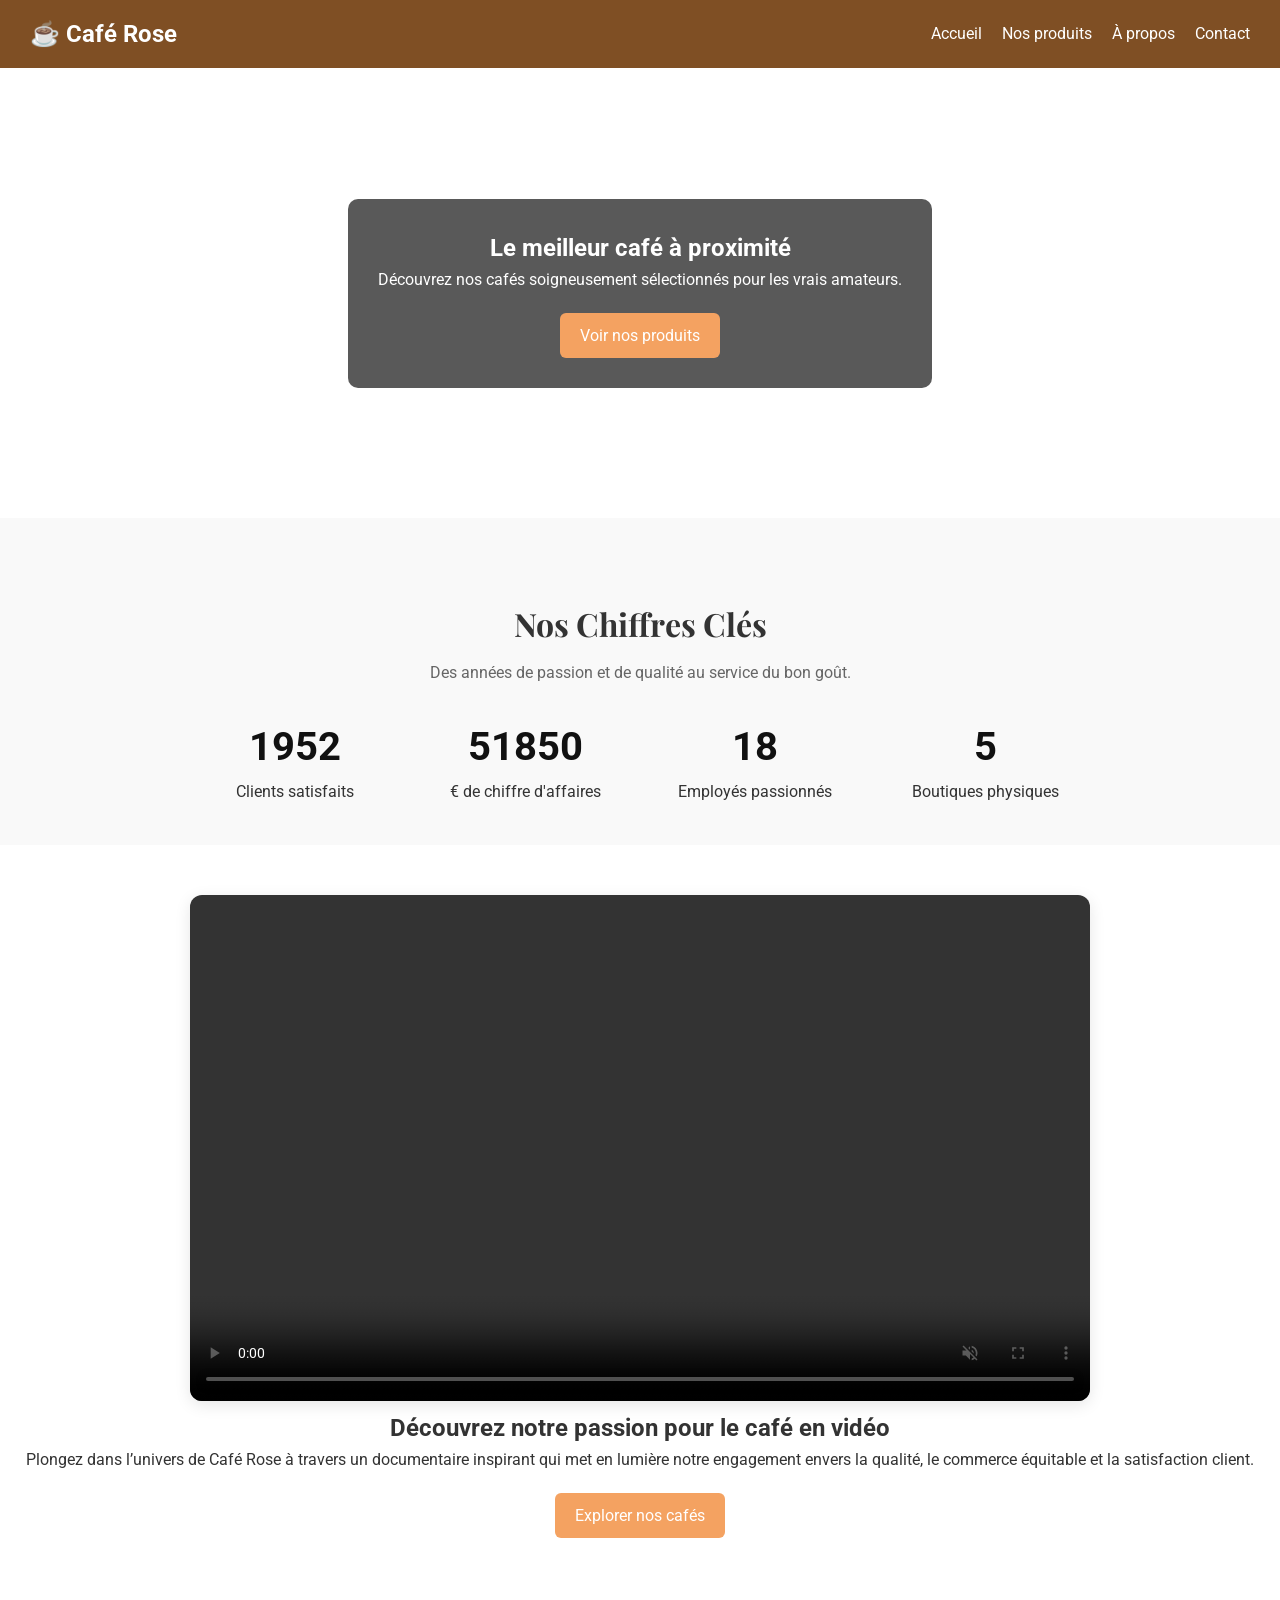
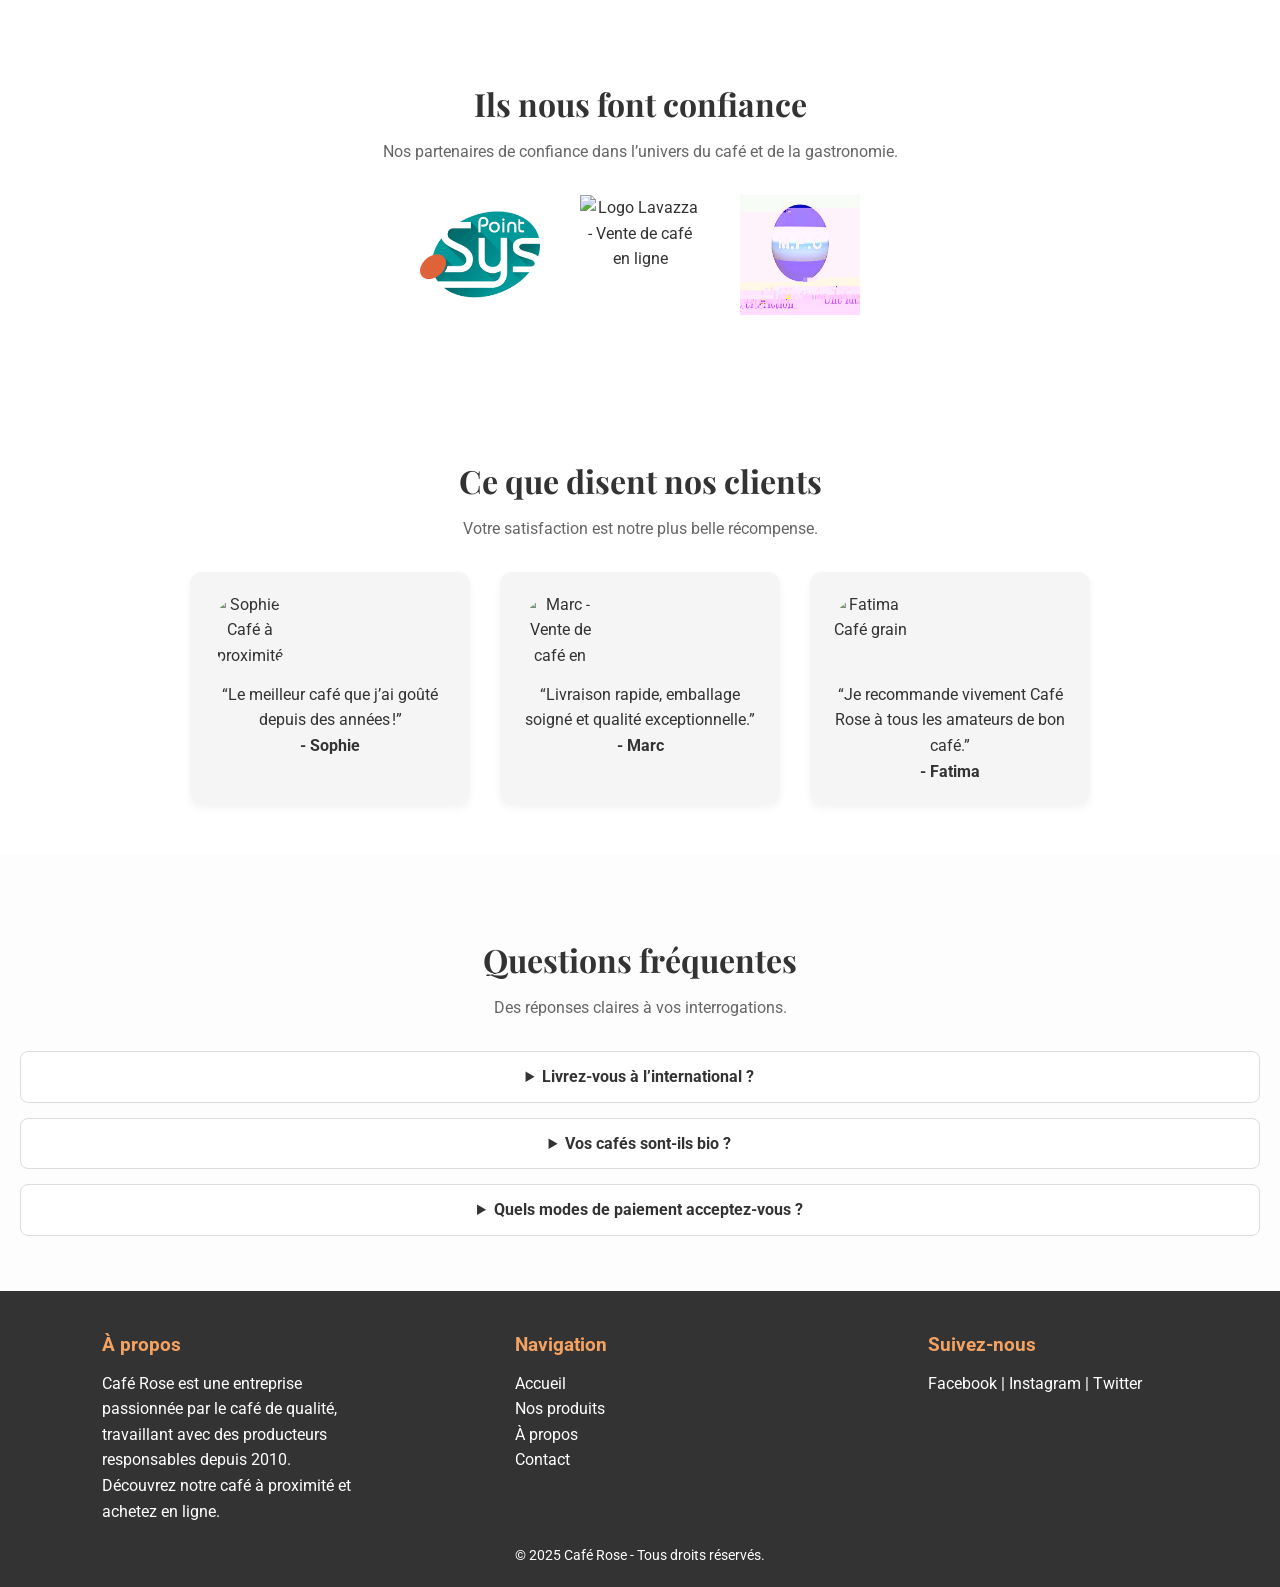
==== index.html @ 736929f2 "Add files via upload" ====
<!DOCTYPE html>
<html lang="fr">
<head>
  <meta charset="UTF-8" />
  <meta name="viewport" content="width=device-width, initial-scale=1.0" />
  <title>Café à proximité | Vente de café en ligne | Café grain | Café en gros pour particulier | Café Rose</title>
  <meta name="description" content="Découvrez Café Rose, votre destination pour le meilleur café à proximité. Achetez du café en ligne, café grain et café en gros pour particulier. Qualité et satisfaction garanties.">
  <link rel="stylesheet" href="style.css" />
  <link rel="preconnect" href="https://fonts.googleapis.com">
  <link rel="preconnect" href="https://fonts.gstatic.com" crossorigin>
  <link href="https://fonts.googleapis.com/css2?family=Playfair+Display:wght@400;700&family=Roboto&display=swap" rel="stylesheet">
</head>
<body>

  <!-- En-tête -->
  <header>
    <div class="logo">☕ Café Rose</div>
    <nav>
      <ul class="menu">
        <li><a href="#accueil">Accueil</a></li>
        <li><a href="nos-produits.html">Nos produits</a></li>
        <li><a href="apropos.html">À propos</a></li>
        <li><a href="contact.html">Contact</a></li>
      </ul>
    </nav>
  </header>

  <!-- Bannière -->
  <section class="banniere fade-in" id="accueil">
    <div class="banniere-contenu">
      <h1>Le meilleur café à proximité</h1>
      <p>Découvrez nos cafés soigneusement sélectionnés pour les vrais amateurs.</p>
      <a href="nos-produits.html" class="btn">Voir nos produits</a>
    </div>
  </section>

  <!-- Statistiques -->
  <section class="stats fade-up">
    <h2 class="section-title">Nos Chiffres Clés</h2>
    <p class="section-description">Des années de passion et de qualité au service du bon goût.</p>
    <div class="stats-liste">
      <div class="stat">
        <span class="nombre" data-valeur="3200">0</span>
        <p>Clients satisfaits</p>
      </div>
      <div class="stat">
        <span class="nombre" data-valeur="85000">0</span>
        <p>€ de chiffre d'affaires</p>
      </div>
      <div class="stat">
        <span class="nombre" data-valeur="18">0</span>
        <p>Employés passionnés</p>
      </div>
      <div class="stat">
        <span class="nombre" data-valeur="5">0</span>
        <p>Boutiques physiques</p>
      </div>
    </div>
  </section>

 <section class="video-section fade-up">
  <div class="video-grid">
    <!-- Colonne gauche : vidéo -->
    <div class="video-container">
      <video controls autoplay muted loop>
        <source src="formation.mp4" type="video/mp4">
        Votre navigateur ne supporte pas la lecture de vidéos.
      </video>
    </div>

    <!-- Colonne droite : contenu -->
    <div class="video-description">
      <h2>Découvrez notre passion pour le café en vidéo</h2>
      <p>Plongez dans l’univers de Café Rose à travers un documentaire inspirant qui met en lumière notre engagement envers la qualité, le commerce équitable et la satisfaction client.</p>
      <a href="nos-produits.html" class="btn">Explorer nos cafés</a>
    </div>
  </div>
</section>

<!-- Bloc Partenaires -->
<section class="partenaires fade-in">
  <h2 class="section-title">Ils nous font confiance</h2>
  <p class="section-description">Nos partenaires de confiance dans l’univers du café et de la gastronomie.</p>
  <div class="logos">
    <img src="[data-uri]" alt="Logo Nespresso - Café à proximité">
    <img src="https://encrypted-tbn0.gstatic.com/images?q=tbn:ANd9GcSgvls7kDtAfgM86AE3SM2F4P3AnVYLYpPbWg&s" alt="Logo Lavazza - Vente de café en ligne">
    <img src="[data-uri]" alt="Logo Jacobs - Café grain">
  </div>
</section>

  <!-- Témoignages -->
  <section class="temoignages fade-in">
    <h2 class="section-title">Ce que disent nos clients</h2>
    <p class="section-description">Votre satisfaction est notre plus belle récompense.</p>
    <div class="temoignage-liste">
      <div class="temoin">
        <img src="https://randomuser.me/api/portraits/women/44.jpg" alt="Sophie - Café à proximité">
        <p>“Le meilleur café que j’ai goûté depuis des années !”</p>
        <strong>- Sophie</strong>
      </div>
      <div class="temoin">
        <img src="https://randomuser.me/api/portraits/men/22.jpg" alt="Marc - Vente de café en ligne">
        <p>“Livraison rapide, emballage soigné et qualité exceptionnelle.”</p>
        <strong>- Marc</strong>
      </div>
      <div class="temoin">
        <img src="https://randomuser.me/api/portraits/women/68.jpg" alt="Fatima - Café grain">
        <p>“Je recommande vivement Café Rose à tous les amateurs de bon café.”</p>
        <strong>- Fatima</strong>
      </div>
    </div>
  </section>

  <!-- FAQ -->
  <section class="faq fade-up">
    <h2 class="section-title">Questions fréquentes</h2>
    <p class="section-description">Des réponses claires à vos interrogations.</p>
    <div class="faq-liste">
      <details>
        <summary>Livrez-vous à l’international ?</summary>
        <p>Oui, nous livrons dans toute l’Europe et certaines régions d’Afrique.</p>
      </details>
      <details>
        <summary>Vos cafés sont-ils bio ?</summary>
        <p>Une grande partie de notre sélection est certifiée biologique et équitable.</p>
      </details>
      <details>
        <summary>Quels modes de paiement acceptez-vous ?</summary>
        <p>Nous acceptons PayPal, cartes bancaires et virements bancaires.</p>
      </details>
    </div>
  </section>

  <!-- Pied de page -->
  <!-- Pied de page -->
  <footer>
    <div class="footer-contenu">
      <div class="footer-col">
        <h3>À propos</h3>
        <p>Café Rose est une entreprise passionnée par le café de qualité, travaillant avec des producteurs responsables depuis 2010. Découvrez notre café à proximité et achetez en ligne.</p>
      </div>
      <div class="footer-col">
        <h3>Navigation</h3>
        <ul>
          <li><a href="index.html">Accueil</a></li>
          <li><a href="nos-produits.html">Nos produits</a></li>
          <li><a href="apropos.html">À propos</a></li>
          <li><a href="contact.html">Contact</a></li>
        </ul>
      </div>
      <div class="footer-col">
        <h3>Suivez-nous</h3>
        <p>Facebook | Instagram | Twitter</p>
      </div>
    </div>
    <div class="footer-bottom">
      <p>&copy; 2025 Café Rose - Tous droits réservés.</p>
    </div>
  </footer>

  <!-- Script pour les stats dynamiques -->
  <script>
    const stats = document.querySelectorAll(".nombre");
    stats.forEach((el) => {
      let valeur = +el.dataset.valeur;
      let compteur = 0;
      let interval = setInterval(() => {
        if (compteur < valeur) {
          compteur += Math.ceil(valeur / 100);
          el.textContent = compteur > valeur ? valeur : compteur;
        } else {
          clearInterval(interval);
        }
      }, 30);
    });
  </script>

</body>
</html>
---- style.css ----
* {
    margin: 0;
    padding: 0;
    box-sizing: border-box
}

body {
    font-family: 'Segoe UI', sans-serif;
    background-color: #fffaf7;
    color: #333;
    line-height: 1.6
}

img {
    max-width: 100%;
    display: block
}

header {
    display: flex;
    justify-content: space-between;
    align-items: center;
    background-color: #7f4f24;
    color: #fff;
    padding: 15px 30px
}

.logo {
    font-size: 24px;
    font-weight: 700
}

nav .menu {
    list-style: none;
    display: flex;
    gap: 20px
}

nav .menu li a {
    text-decoration: none;
    color: #fff;
    transition: color 0.3s
}

nav .menu li a:hover {
    color: #f2cba4
}

.banniere,
.produits-banniere,
.apropos-banniere,
.contact-banniere {
    background-size: cover;
    background-position: center;
    height: 50vh;
    display: flex;
    justify-content: center;
    align-items: center;
    color: #fff;
    text-align: center
}

.banniere {
    height: 80vh;
    background-image: url(https://images.unsplash.com/photo-1509042239860-f550ce710b93)
}

.produits-banniere {
    background-image: url(https://images.unsplash.com/photo-1470337458703-46ad1756a187)
}

.banniere-contenu {
    background-color: rgb(0 0 0 / .65);
    padding: 30px;
    border-radius: 10px
}

.btn {
    background-color: #f4a261;
    color: #fff;
    padding: 10px 20px;
    text-decoration: none;
    border-radius: 6px;
    transition: background 0.3s;
    margin-top: 20px;
    display: inline-block
}

.btn:hover {
    background-color: #e08d45
}

section {
    padding: 60px 30px;
    text-align: center
}

.produits-liste {
    display: flex;
    justify-content: center;
    flex-wrap: wrap;
    gap: 30px
}

.carte {
    background: #fff;
    padding: 15px;
    border-radius: 10px;
    width: 280px;
    position: relative;
    box-shadow: 0 4px 10px rgb(0 0 0 / .05);
    transition: transform 0.3s ease, box-shadow 0.3s ease
}

.carte:hover {
    transform: translateY(-5px);
    box-shadow: 0 10px 20px rgb(0 0 0 / .15)
}

.carte img {
    width: 100%;
    height: 220px;
    object-fit: cover;
    border-radius: 8px
}

.badge {
    position: absolute;
    top: 10px;
    left: 10px;
    background-color: #c59d5f;
    color: #fff;
    font-size: 14px;
    padding: 5px 10px;
    border-radius: 20px;
    font-weight: 700;
    box-shadow: 0 2px 6px rgb(0 0 0 / .2)
}

.filtres {
    text-align: center;
    margin: 30px 0
}

.filtre-btn {
    background-color: #eee;
    border: none;
    margin: 5px;
    padding: 10px 20px;
    cursor: pointer;
    border-radius: 20px;
    font-weight: 700;
    transition: background 0.3s, color 0.3s
}

.filtre-btn:hover,
.filtre-btn.actif {
    background-color: #c59d5f;
    color: #fff
}

footer {
    background-color: #333;
    color: #fff;
    padding: 40px 20px 20px
}

.footer-contenu {
    display: flex;
    justify-content: space-around;
    flex-wrap: wrap;
    margin-bottom: 20px
}

.footer-col {
    width: 250px
}

.footer-col h3 {
    margin-bottom: 10px;
    color: #f4a261
}

.footer-col ul {
    list-style: none;
    padding: 0
}

.footer-col ul li a {
    color: #fff;
    text-decoration: none
}

.footer-col ul li a:hover {
    text-decoration: underline
}

.footer-bottom {
    text-align: center;
    font-size: 14px
}

@media (max-width:768px) {
    header {
        flex-direction: column;
        padding: 15px
    }

    nav .menu {
        flex-direction: column;
        gap: 10px
    }

    .banniere,
    .produits-banniere,
    .apropos-banniere,
    .contact-banniere {
        height: 40vh
    }

    .produits-liste {
        gap: 15px
    }

    .carte {
        width: 100%;
        max-width: 300px
    }

    .filtre-btn {
        display: block;
        width: 100%;
        margin: 5px 0
    }

    .footer-contenu {
        flex-direction: column;
        gap: 20px
    }

    .footer-col {
        width: 100%
    }
}

* {
    margin: 0;
    padding: 0;
    box-sizing: border-box
}

body {
    font-family: 'Segoe UI', sans-serif;
    background-color: #fffaf7;
    color: #333;
    line-height: 1.6
}

img {
    max-width: 100%;
    display: block
}

header {
    display: flex;
    justify-content: space-between;
    align-items: center;
    background-color: #7f4f24;
    color: #fff;
    padding: 15px 30px
}

.logo {
    font-size: 24px;
    font-weight: 700
}

nav .menu {
    list-style: none;
    display: flex;
    gap: 20px
}

nav .menu li a {
    text-decoration: none;
    color: #fff;
    transition: color 0.3s
}

nav .menu li a:hover {
    color: #f2cba4
}

.banniere,
.apropos-banniere {
    background-size: cover;
    background-position: center;
    height: 50vh;
    display: flex;
    justify-content: center;
    align-items: center;
    color: #fff;
    text-align: center
}

.apropos-banniere {
    background-image: url(https://images.unsplash.com/photo-1511920170033-f8396924c348?auto=format&fit=crop&w=1600&q=80)
}

.banniere-contenu {
    background-color: rgb(0 0 0 / .65);
    padding: 30px;
    border-radius: 10px
}

.contenu-section {
    max-width: 1000px;
    margin: auto;
    text-align: center;
    padding: 60px 20px
}

.contenu-section.gris {
    background-color: #f9f3ef
}

.contenu-section h2 {
    font-size: 30px;
    color: #7f4f24;
    margin-bottom: 20px
}

.contenu-section p {
    font-size: 18px;
    line-height: 1.7
}

.equipe {
    display: flex;
    justify-content: center;
    flex-wrap: wrap;
    gap: 30px;
    margin-top: 40px
}

.membre {
    text-align: center;
    max-width: 200px
}

.membre img {
    width: 100%;
    max-width: 160px;
    height: 160px;
    border-radius: 50%;
    object-fit: cover;
    border: 4px solid #7f4f24
}

.membre h3 {
    font-size: 18px;
    margin-top: 15px;
    color: #5c2e0f
}

.membre p {
    font-size: 14px;
    color: #666
}

footer {
    background-color: #333;
    color: #fff;
    padding: 40px 20px 20px
}

.footer-contenu {
    display: flex;
    justify-content: space-around;
    flex-wrap: wrap;
    margin-bottom: 20px
}

.footer-col {
    width: 250px
}

.footer-col h3 {
    margin-bottom: 10px;
    color: #f4a261
}

.footer-col ul {
    list-style: none;
    padding: 0
}

.footer-col ul li a {
    color: #fff;
    text-decoration: none
}

.footer-col ul li a:hover {
    text-decoration: underline
}

.footer-bottom {
    text-align: center;
    font-size: 14px
}

@media (max-width:768px) {
    header {
        flex-direction: column;
        padding: 15px
    }

    nav .menu {
        flex-direction: column;
        gap: 10px
    }

    .banniere,
    .apropos-banniere {
        height: 40vh
    }

    .equipe {
        gap: 15px
    }

    .membre {
        width: 100%;
        max-width: 200px
    }

    .footer-contenu {
        flex-direction: column;
        gap: 20px
    }

    .footer-col {
        width: 100%
    }
}

.banniere,
.apropos-banniere {
    background-size: cover;
    background-position: center;
    height: 50vh;
    display: flex;
    justify-content: center;
    align-items: center;
    color: #fff;
    text-align: center
}

.apropos-banniere {
    background-image: url(team.jpg)
}

.banniere-contenu {
    background-color: rgb(0 0 0 / .65);
    padding: 30px;
    border-radius: 10px
}

* {
    margin: 0;
    padding: 0;
    box-sizing: border-box
}

body {
    font-family: 'Segoe UI', sans-serif;
    background-color: #fffaf7;
    color: #333;
    line-height: 1.6
}

img {
    max-width: 100%;
    display: block
}

header {
    display: flex;
    justify-content: space-between;
    align-items: center;
    background-color: #7f4f24;
    color: #fff;
    padding: 15px 30px
}

.logo {
    font-size: 24px;
    font-weight: 700
}

nav .menu {
    list-style: none;
    display: flex;
    gap: 20px
}

nav .menu li a {
    text-decoration: none;
    color: #fff;
    transition: color 0.3s
}

nav .menu li a:hover {
    color: #f2cba4
}

nav .menu li a.active {
    font-weight: 700
}

.banniere,
.contact-banniere {
    background-size: cover;
    background-position: center;
    height: 50vh;
    display: flex;
    justify-content: center;
    align-items: center;
    color: #fff;
    text-align: center
}

.contact-banniere {
    background-image: url(https://images.unsplash.com/photo-1511920170033-f8396924c348?auto=format&fit=crop&w=1600&q=80)
}

.banniere-contenu {
    background-color: rgb(0 0 0 / .65);
    padding: 30px;
    border-radius: 10px
}

.section-contact {
    padding: 60px 20px;
    background-color: #fefefe
}

.contact-container {
    max-width: 600px;
    margin: 0 auto;
    background: #fff;
    border-radius: 12px;
    padding: 40px;
    box-shadow: 0 5px 15px rgb(0 0 0 / .1)
}

.formulaire-contact .form-groupe {
    margin-bottom: 20px
}

.formulaire-contact label {
    display: block;
    font-weight: 700;
    margin-bottom: 6px;
    color: #333
}

.formulaire-contact input,
.formulaire-contact textarea {
    width: 100%;
    padding: 12px 15px;
    border: 1px solid #ccc;
    border-radius: 6px;
    font-size: 16px;
    background-color: #f9f9f9
}

.formulaire-contact input:focus,
.formulaire-contact textarea:focus {
    outline: none;
    border-color: #c59d5f;
    background-color: #fff
}

.formulaire-contact .btn {
    background-color: #c59d5f;
    color: #fff;
    border: none;
    padding: 12px 24px;
    font-size: 16px;
    border-radius: 6px;
    cursor: pointer;
    transition: background 0.3s ease
}

.formulaire-contact .btn:hover {
    background-color: #b5894e
}

footer {
    background-color: #333;
    color: #fff;
    padding: 40px 20px 20px
}

.footer-contenu {
    display: flex;
    justify-content: space-around;
    flex-wrap: wrap;
    margin-bottom: 20px
}

.footer-col {
    width: 250px
}

.footer-col h3 {
    margin-bottom: 10px;
    color: #f4a261
}

.footer-col ul {
    list-style: none;
    padding: 0
}

.footer-col ul li a {
    color: #fff;
    text-decoration: none
}

.footer-col ul li a:hover {
    text-decoration: underline
}

.footer-bottom {
    text-align: center;
    font-size: 14px
}

@media (max-width:768px) {
    header {
        flex-direction: column;
        padding: 15px
    }

    nav .menu {
        flex-direction: column;
        gap: 10px
    }

    .banniere,
    .contact-banniere {
        height: 40vh
    }

    .contact-container {
        padding: 20px
    }

    .footer-contenu {
        flex-direction: column;
        gap: 20px
    }

    .footer-col {
        width: 100%
    }
}

body {
    font-family: 'Roboto', sans-serif;
    margin: 0;
    padding: 0;
    color: #333;
    background-color: #fff;
    line-height: 1.6
}

.section-title {
    text-align: center;
    font-size: 2em;
    margin: 40px 0 10px;
    font-family: 'Playfair Display', serif
}

.section-description {
    text-align: center;
    max-width: 700px;
    margin: 0 auto 30px;
    font-size: 1em;
    color: #666
}

.stats {
    padding: 40px 20px;
    background-color: #f9f9f9
}

.stats-liste {
    display: flex;
    flex-wrap: wrap;
    justify-content: center;
    gap: 30px
}

.stat {
    text-align: center;
    flex: 1 1 150px;
    max-width: 200px
}

.stat .nombre {
    font-size: 2.5em;
    font-weight: 700;
    color: #111
}

.btn {
    background-color: #f4a261;
    color: #fff;
    padding: 10px 20px;
    text-decoration: none;
    border-radius: 6px;
    transition: background 0.3s;
    margin-top: 20px;
    display: inline-block
}

.temoignages {
    padding: 50px 20px
}

.temoignage-liste {
    display: flex;
    flex-wrap: wrap;
    justify-content: center;
    gap: 30px
}

.temoin {
    background: #f5f5f5;
    border-radius: 12px;
    padding: 20px;
    max-width: 280px;
    text-align: center;
    box-shadow: 0 4px 8px rgb(0 0 0 / .05);
    transition: transform 0.3s ease
}

.temoin:hover {
    transform: translateY(-5px)
}

.temoin img {
    border-radius: 50%;
    width: 80px;
    height: 80px;
    object-fit: cover;
    margin-bottom: 10px
}

.faq {
    padding: 40px 20px;
    background-color: #fdfdfd
}

.faq-liste details {
    margin-bottom: 15px;
    border: 1px solid #ddd;
    border-radius: 8px;
    padding: 12px 15px;
    background: #fff;
    cursor: pointer
}

.faq-liste summary {
    font-weight: 700
}

.video-section {
    padding: 50px 20px;
    background-color: #f0f0f0;
    text-align: center
}

.video-section iframe {
    max-width: 100%;
    width: 800px;
    height: 450px;
    border-radius: 12px;
    border: none
}

.partenaires {
    padding: 50px 20px;
    background-color: #fff;
    text-align: center
}

.partenaires .logos {
    display: flex;
    justify-content: center;
    flex-wrap: wrap;
    gap: 40px;
    margin-top: 30px
}

.partenaires .logos img {
    max-width: 120px;
    height: auto;
    transition: transform 0.3s ease
}

.partenaires .logos img:hover {
    transform: scale(1.1)
}

.fade-in {
    opacity: 0;
    transform: translateY(20px);
    animation: fadeIn 1s ease forwards
}

.fade-up {
    opacity: 0;
    transform: translateY(40px);
    animation: fadeUp 1s ease forwards
}

@keyframes fadeIn {
    to {
        opacity: 1;
        transform: translateY(0)
    }
}

@keyframes fadeUp {
    to {
        opacity: 1;
        transform: translateY(0)
    }
}

@media (max-width:1024px) {

    .stats-liste,
    .temoignage-liste,
    .partenaires .logos {
        flex-direction: row;
        justify-content: center;
        flex-wrap: wrap
    }

    .video-section iframe {
        width: 100%;
        height: auto;
        aspect-ratio: 16/9
    }
}

@media (max-width:768px) {

    .stat,
    .temoin {
        max-width: 100%;
        flex: 1 1 100%
    }

    .section-title {
        font-size: 1.6em
    }

    .video-section iframe {
        height: 300px
    }
}

@media (max-width:480px) {

    .stats-liste,
    .temoignage-liste {
        gap: 20px
    }

    .temoin {
        padding: 15px
    }

    .video-section iframe {
        height: 200px
    }
}

.video-section {
    padding: 50px 20px;
    background-color: #fff;
    text-align: center
}

.video-container {
    position: relative;
    width: 100%;
    max-width: 900px;
    margin: 0 auto;
    aspect-ratio: 16 / 9
}

.video-container video {
    width: 100%;
    height: 100%;
    border-radius: 12px;
    object-fit: cover;
    box-shadow: 0 4px 16px rgb(0 0 0 / .1)
}

@media screen and (max-width:768px) {
    .video-section {
        padding: 30px 10px
    }

    .video-container {
        aspect-ratio: 16 / 9
    }

    .video-container video {
        border-radius: 8px
    }
}
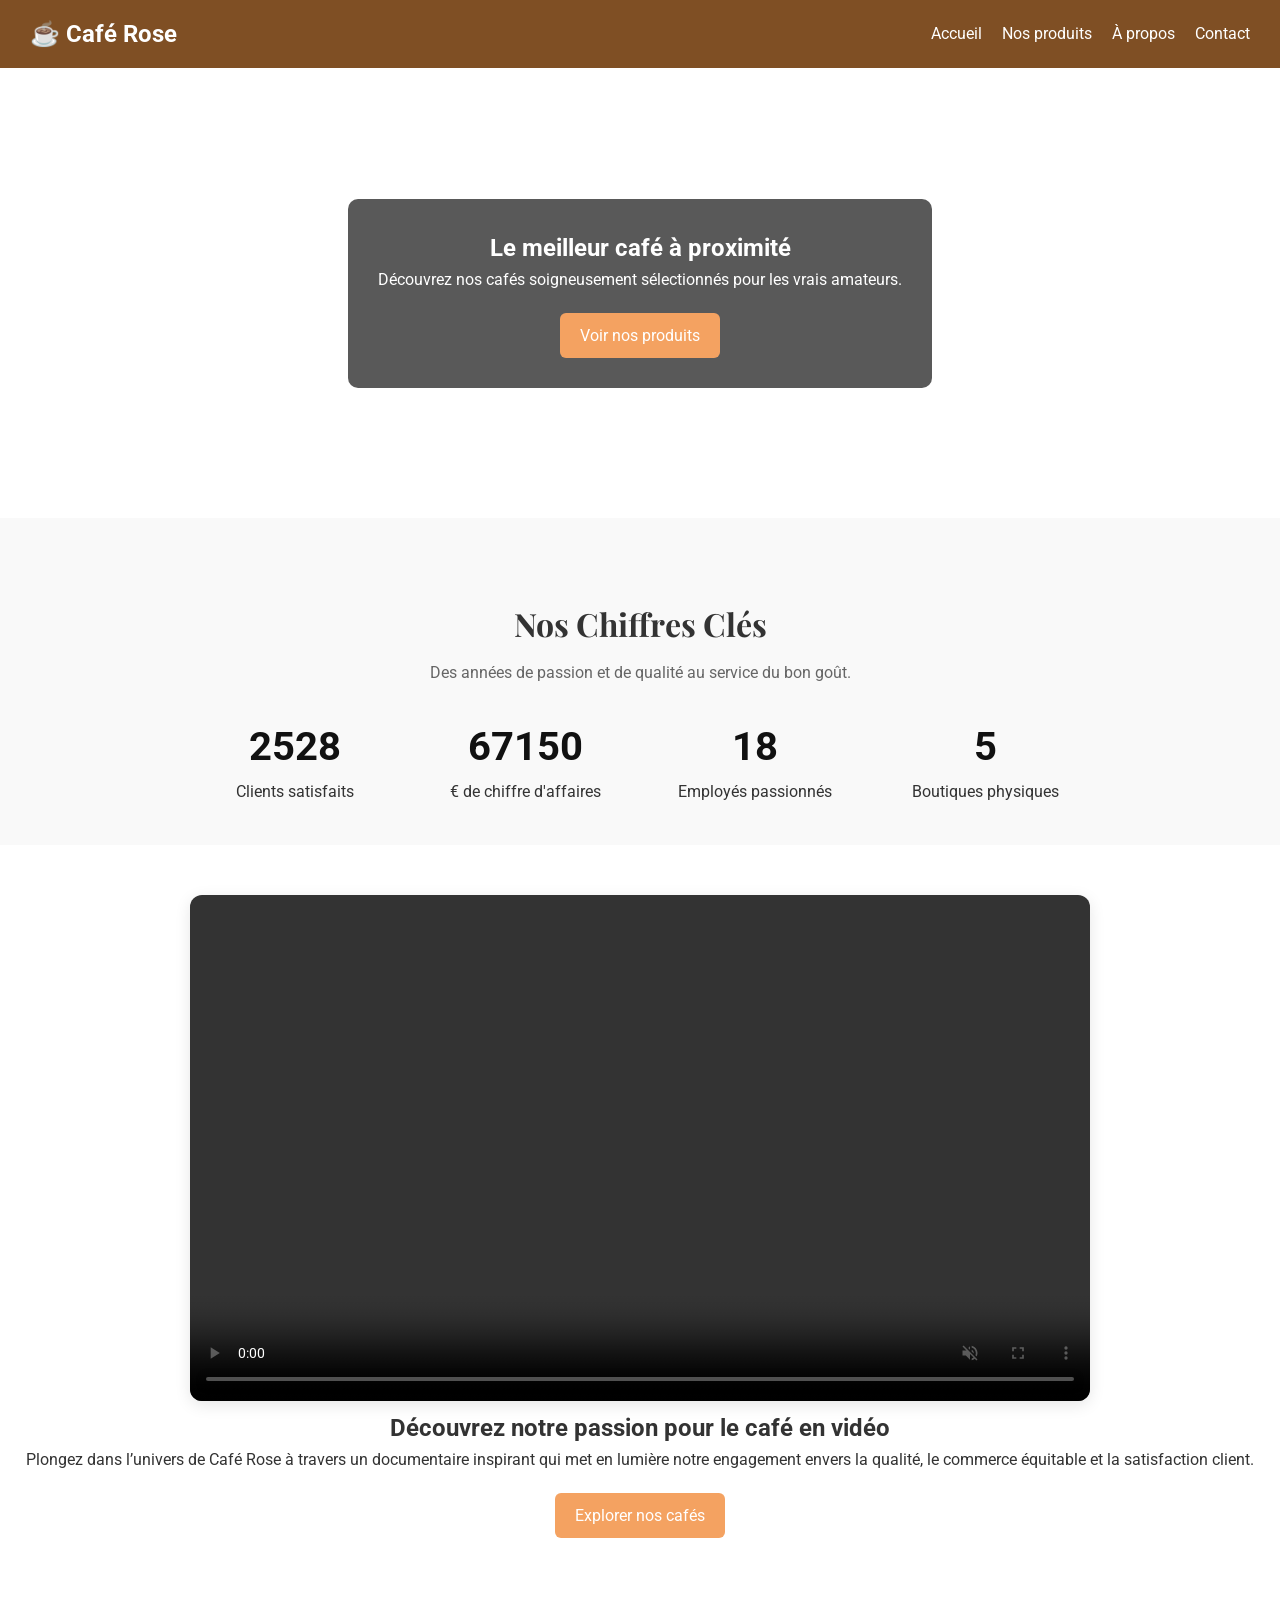
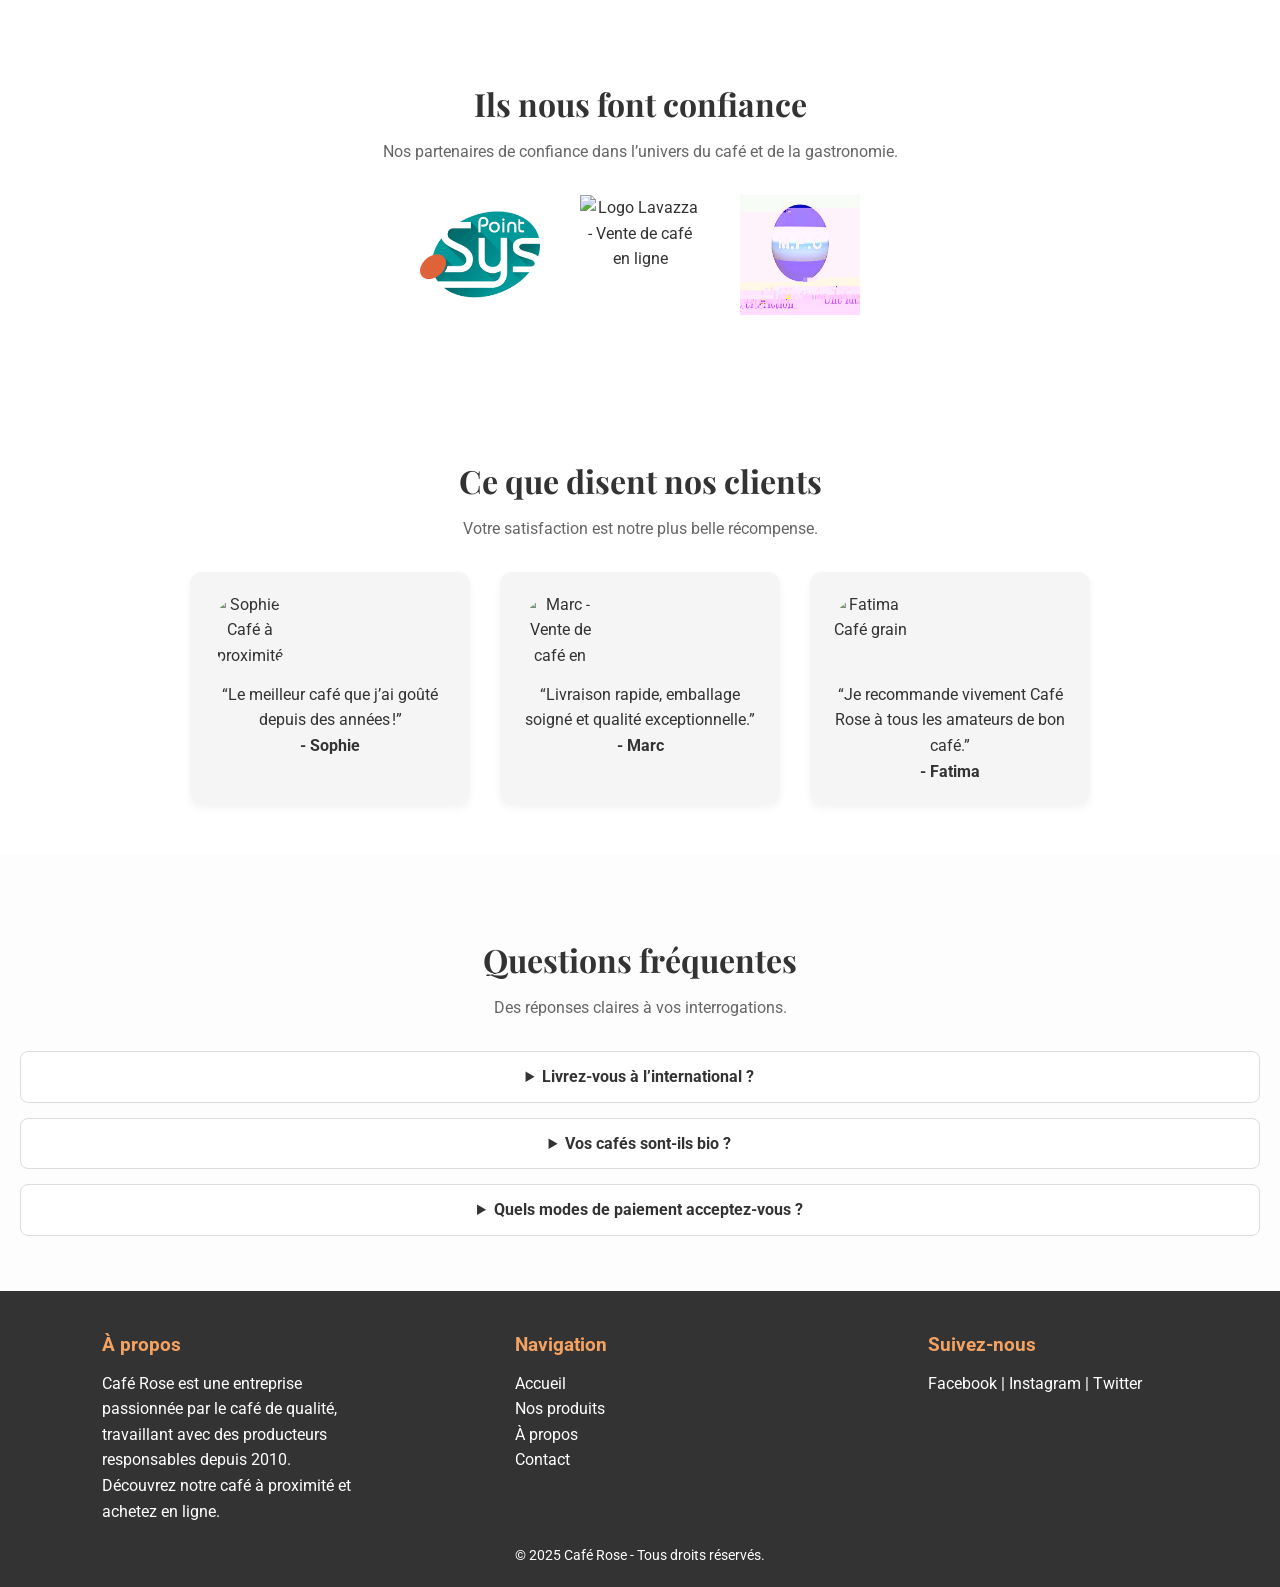
==== commit 1b9a00f6: "Add files via upload" ====
--- a/index.html
+++ b/index.html
@@ -9,6 +9,7 @@
   <link rel="preconnect" href="https://fonts.googleapis.com">
   <link rel="preconnect" href="https://fonts.gstatic.com" crossorigin>
   <link href="https://fonts.googleapis.com/css2?family=Playfair+Display:wght@400;700&family=Roboto&display=swap" rel="stylesheet">
+  <script src="//code.tidio.co/0alsb9jvowgztezcwtbqedxxs1wtx2tu.js" async></script>
 </head>
 <body>
 
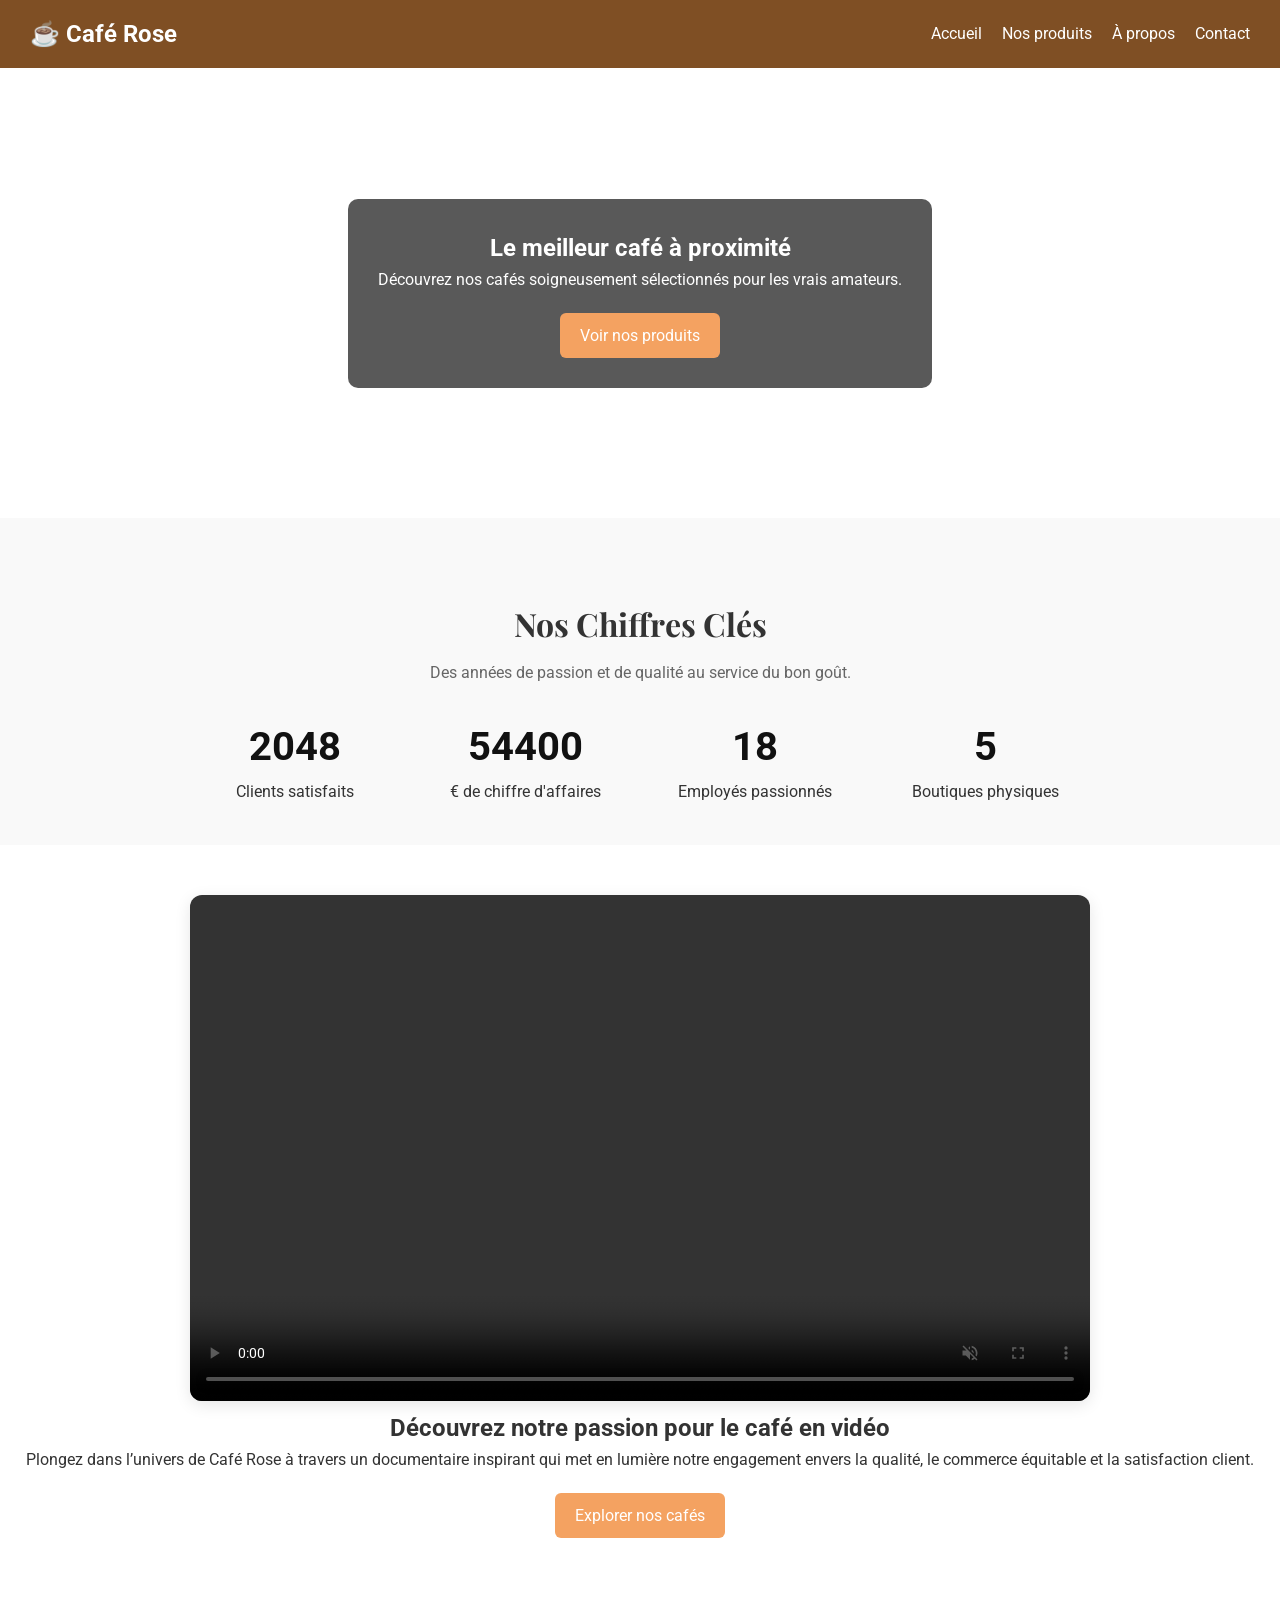
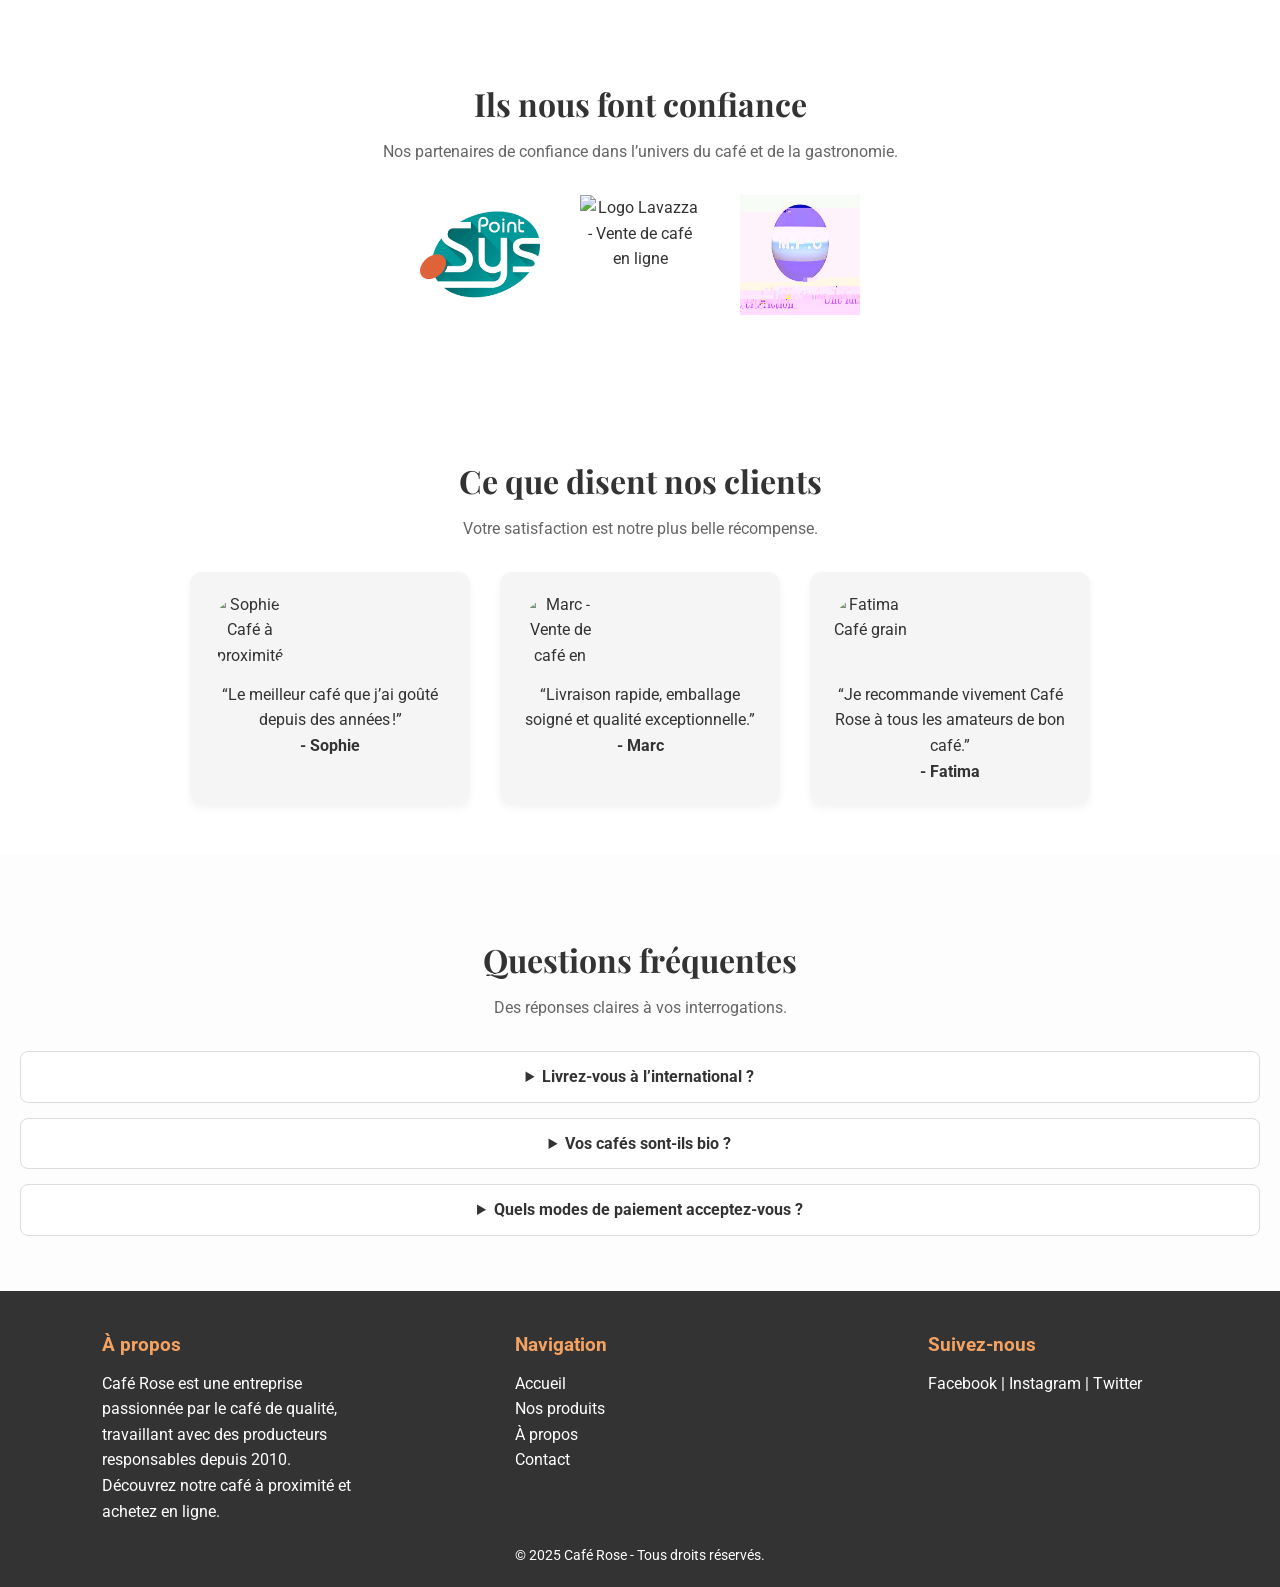
==== commit fe3260cd: "Add files via upload" ====
--- a/index.html
+++ b/index.html
@@ -9,7 +9,7 @@
   <link rel="preconnect" href="https://fonts.googleapis.com">
   <link rel="preconnect" href="https://fonts.gstatic.com" crossorigin>
   <link href="https://fonts.googleapis.com/css2?family=Playfair+Display:wght@400;700&family=Roboto&display=swap" rel="stylesheet">
-  <script src="//code.tidio.co/0alsb9jvowgztezcwtbqedxxs1wtx2tu.js" async></script>
+  <script src="//code.tidio.co/pz1rkuaeqz7as8yoxnlrdfw8ehegrq3x.js" async></script>
 </head>
 <body>
 
